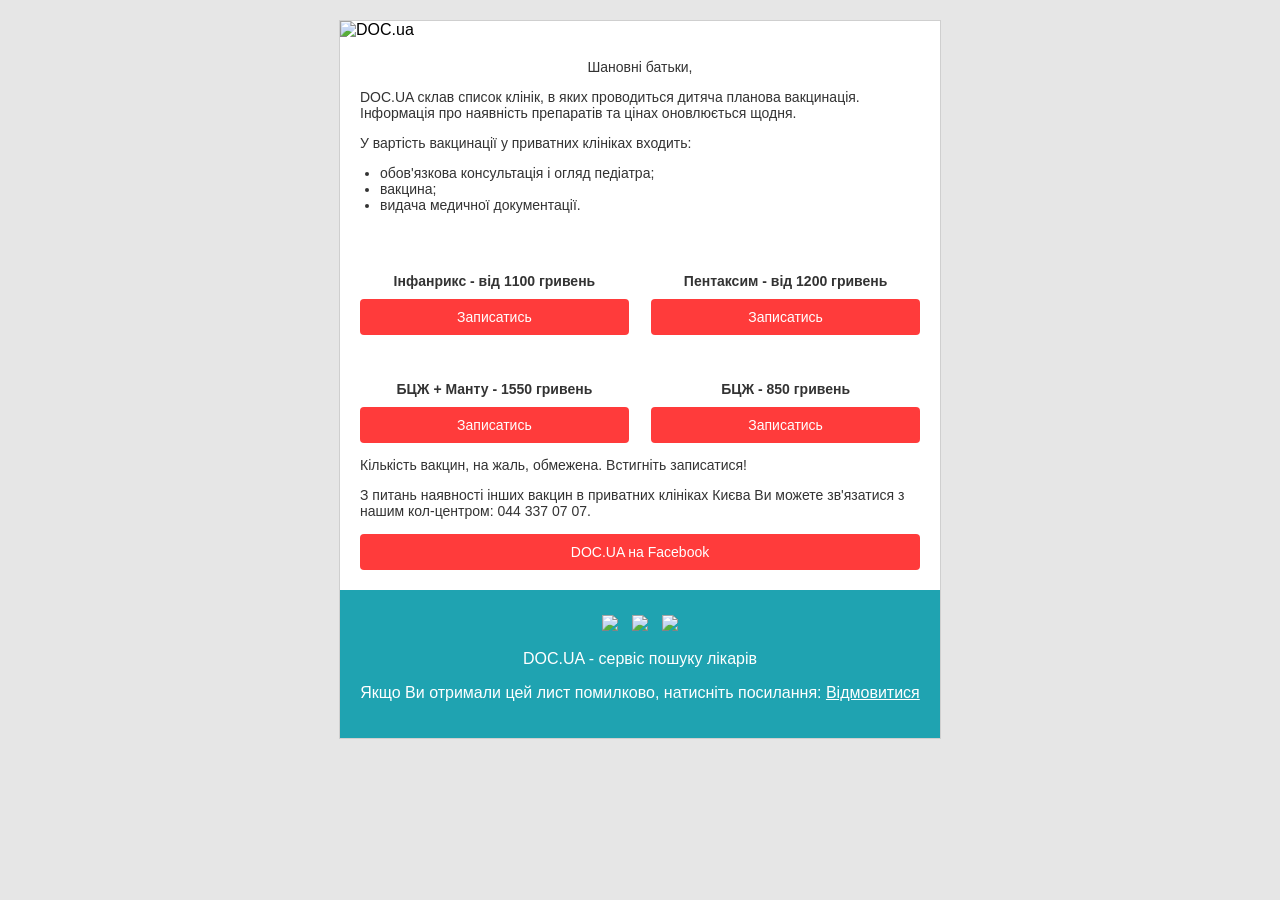
==== index.html @ 0a7a834b "Rename 1.html to index.html" ====
<!DOCTYPE html>
<html lang="uk">
<head>
    <meta charset="UTF-8">
    <title>DOC.ua</title>
    <link rel="stylesheet" href="1.css">
</head>
<body>
 <script type="module" src="/index.tsx"></script>
<div class="wrapper">
<div class="container">

    <!-- ШАПКА -->
    <div class="header">
        <img src="logo.png" alt="DOC.ua">
    </div>

    <!-- ТЕКСТ -->
    <div class="content">

        <p class="title">Шановні батьки,</p>

        <p>
            DOC.UA склав список клінік, в яких проводиться дитяча планова
            вакцинація. Інформація про наявність препаратів та цінах оновлюється щодня.
        </p>

        <p>У вартість вакцинації у приватних клініках входить:</p>

        <ul>
            <li>обов'язкова консультація і огляд педіатра;</li>
            <li>вакцина;</li>
            <li>видача медичної документації.</li>
        </ul>

        <!-- КАРТКИ -->
        <div class="services-list">

            <div class="services-list-item">
                <img src="baby1.png" alt="">
                <p class="price">Інфанрикс - від 1100 гривень</p>
                <a href="#" class="btn">Записатись</a>
            </div>

            <div class="services-list-item">
                <img src="baby2.png" alt="">
                <p class="price">Пентаксим - від 1200 гривень</p>
                <a href="#" class="btn">Записатись</a>
            </div>

            <div class="services-list-item">
                <img src="baby3.png" alt="">
                <p class="price">БЦЖ + Манту - 1550 гривень</p>
                <a href="#" class="btn">Записатись</a>
            </div>

            <div class="services-list-item">
                <img src="baby4.png" alt="">
                <p class="price">БЦЖ - 850 гривень</p>
                <a href="#" class="btn">Записатись</a>
            </div>

        </div>

        <!-- ДОДАТКОВИЙ ТЕКСТ -->
        <p class="info">
            Кількість вакцин, на жаль, обмежена. Встигніть записатися!
        </p>

        <p class="info">
            З питань наявності інших вакцин в приватних клініках Києва
            Ви можете зв'язатися з нашим кол-центром: 044 337 07 07.
        </p>

        <!-- КНОПКА FACEBOOK -->
        <a href="#" class="btn facebook">DOC.UA на Facebook</a>

    </div>

    <!-- ФУТЕР -->
    <div class="footer">
        <div class="social">
            <img src="img/fb.png">
            <img src="img/inst.png">
            <img src="img/yt.png">
        </div>

        <p class="doc">DOC.UA - сервіс пошуку лікарів</p>

        <p class="unsubscribe">
            Якщо Ви отримали цей лист помилково, натисніть посилання:
            <a href="#">Відмовитися</a>
        </p>
    </div>

</div>
</div>

</body>
</html>
---- 1.css ----
body {
    margin: 0;
    background: #e6e6e6;
    font-family: Arial, sans-serif;
}

.wrapper {
    padding: 20px 0;
}

.container {
    width: 600px;
    margin: auto;
    background: white;
    border: 1px solid #cfcfcf;
}

/* ШАПКА */
.header img {
    width: 100%; /* фото на всю ширину */
    display: block;
}

/* ТЕКСТ */
.content {
    padding: 20px;
    color: #333;
    font-size: 14px;
}

.title {
    text-align: center;
    margin-top: 0;
}

ul {
    padding-left: 20px;
}

/* КАРТКИ */
.services-list {
    display: flex;
    flex-wrap: wrap;
    justify-content: space-between;
}

.services-list-item {
    width: 48%;
    margin-top: 20px;
    text-align: center;
}

.services-list-item img {
    width: 100%;
    height: auto;
}

.price {
    font-weight: bold;
    margin: 10px 0;
}

/* КНОПКИ */
.btn {
    display: block;
    background: #ff3b3b;
    color: white;
    text-decoration: none;
    padding: 10px;
    border-radius: 4px;
    margin-top: 5px;
}

.facebook {
    text-align: center;
    margin-top: 15px;
}

/* ФУТЕР */
.footer {
    background: #1fa3b1;
    color: white;
    text-align: center;
    padding: 20px;
}

.social img {
    width: 24px;
    margin: 5px;
}

.doc {
    margin: 10px 0;
}

.unsubscribe a {
    color: white;
}
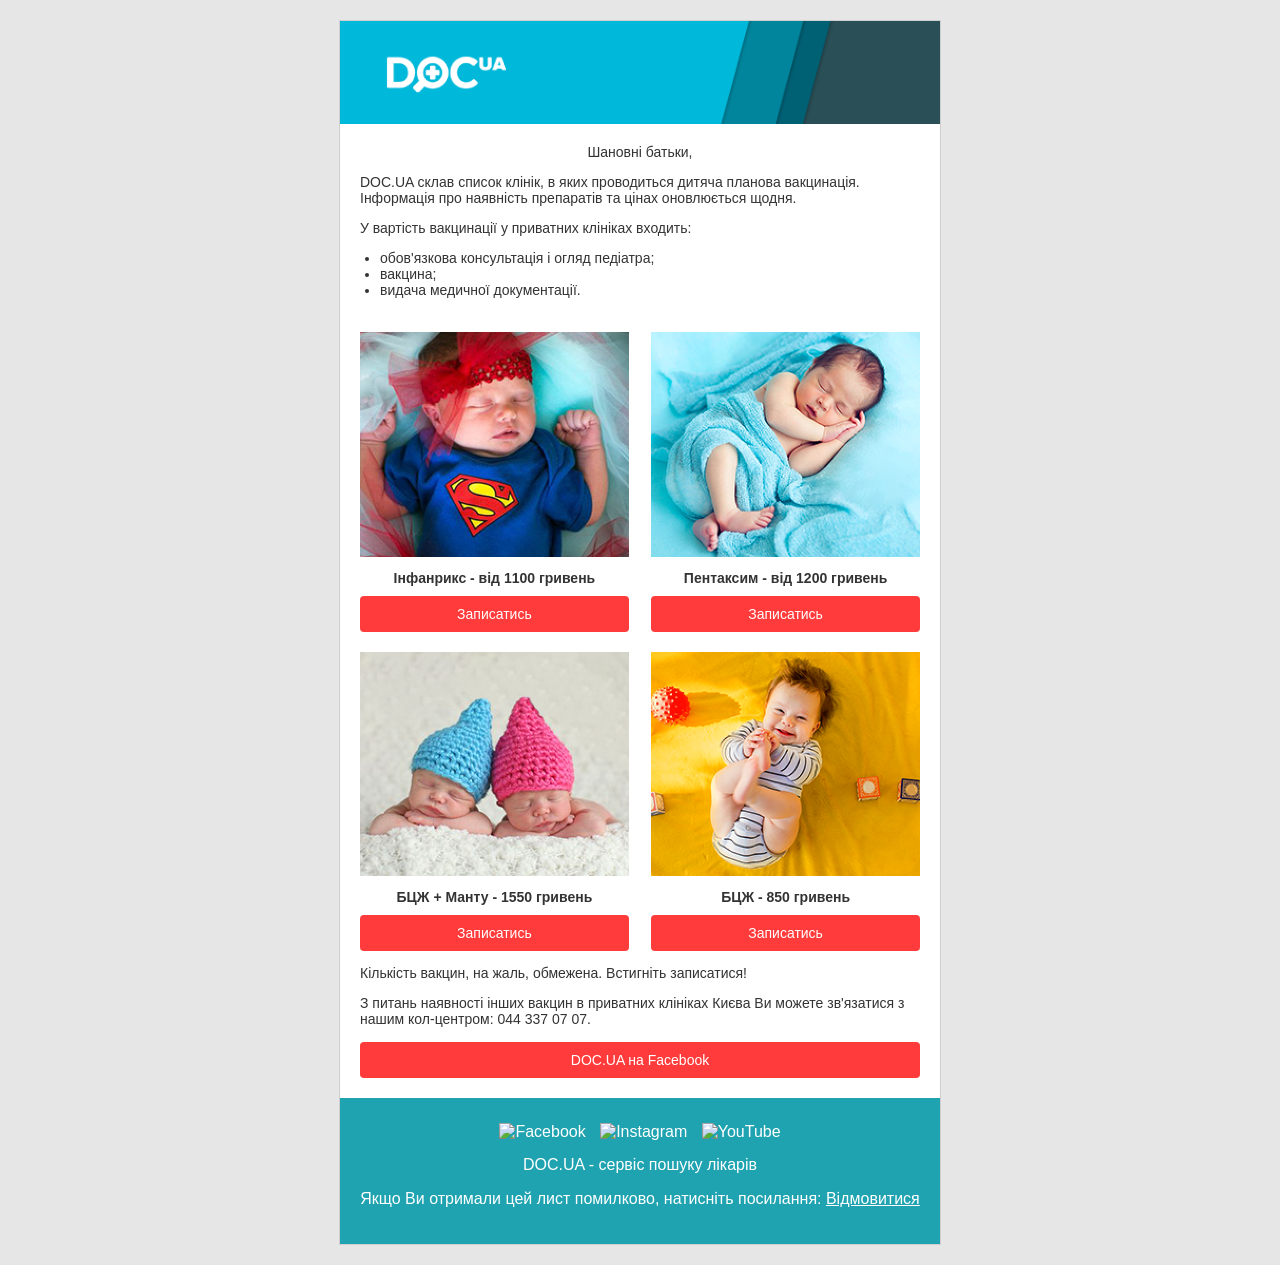
==== commit c3133ed2: "Update index.html" ====
--- a/index.html
+++ b/index.html
@@ -6,13 +6,13 @@
     <link rel="stylesheet" href="1.css">
 </head>
 <body>
- <script type="module" src="/index.tsx"></script>
+
 <div class="wrapper">
 <div class="container">
 
     <!-- ШАПКА -->
     <div class="header">
-        <img src="logo.png" alt="DOC.ua">
+        <img src="img/logo.png" alt="DOC.ua">
     </div>
 
     <!-- ТЕКСТ -->
@@ -37,25 +37,25 @@
         <div class="services-list">
 
             <div class="services-list-item">
-                <img src="baby1.png" alt="">
+                <img src="img/baby1.png" alt="">
                 <p class="price">Інфанрикс - від 1100 гривень</p>
                 <a href="#" class="btn">Записатись</a>
             </div>
 
             <div class="services-list-item">
-                <img src="baby2.png" alt="">
+                <img src="img/baby2.png" alt="">
                 <p class="price">Пентаксим - від 1200 гривень</p>
                 <a href="#" class="btn">Записатись</a>
             </div>
 
             <div class="services-list-item">
-                <img src="baby3.png" alt="">
+                <img src="img/baby3.png" alt="">
                 <p class="price">БЦЖ + Манту - 1550 гривень</p>
                 <a href="#" class="btn">Записатись</a>
             </div>
 
             <div class="services-list-item">
-                <img src="baby4.png" alt="">
+                <img src="img/baby4.png" alt="">
                 <p class="price">БЦЖ - 850 гривень</p>
                 <a href="#" class="btn">Записатись</a>
             </div>
@@ -80,9 +80,9 @@
     <!-- ФУТЕР -->
     <div class="footer">
         <div class="social">
-            <img src="img/fb.png">
-            <img src="img/inst.png">
-            <img src="img/yt.png">
+            <img src="img/fb.png" alt="Facebook">
+            <img src="img/inst.png" alt="Instagram">
+            <img src="img/yt.png" alt="YouTube">
         </div>
 
         <p class="doc">DOC.UA - сервіс пошуку лікарів</p>
